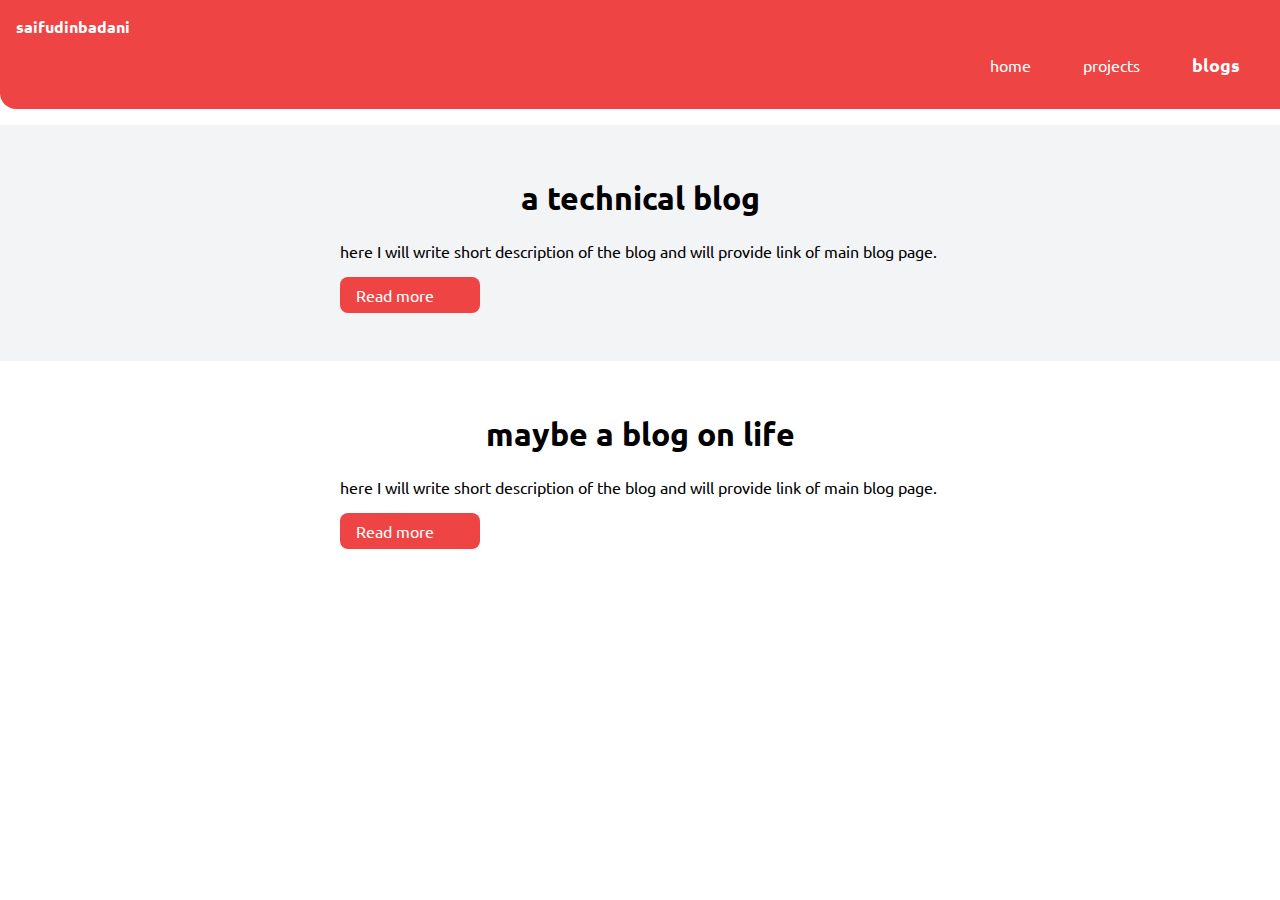
==== blogs.html @ a9aa03f5 "Update: created blog page" ====
<!DOCTYPE html>
<html lang="en">

<head>
    <meta charset="UTF-8">
    <meta http-equiv="X-UA-Compatible" content="IE=edge">
    <meta name="viewport" content="width=device-width, initial-scale=1.0">
    <title>Blogs.html</title>
    <link href="style.css" rel="stylesheet" />
</head>

<body>
    <nav class="navigation container">
        <div class="nav-brand">saifudinbadani</div>
        <ul class="list-non-bullet nav-pills">
            <li class="list-item-inline">
                <a class="link" href="index.html">home</a>
            </li>
            <li class="list-item-inline">
                <a class="link" href="projects.html">projects</a>
            </li>
            <li class="list-item-inline">
                <a class="link link-active" href="blogs.html">blogs</a>
            </li>
        </ul>
    </nav>

    <!-- sections with unordered list -->
    <ul class="list-non-bullet">
        <li>
            <section class="section ow">
                <div class="container container-center">
                    <h1>a technical blog</h1>
                    <p>here I will write short description of the blog and will provide link of main blog page.</p>
                    <a class="link link_primary" href="/">Read more</a>
                </div>
            </section>
        </li>
        <li>
            <section class="section">
                <div class="container container-center">
                    <h1>maybe a blog on life</h1>
                    <p>here I will write short description of the blog and will provide link of main blog page.</p>
                    <a class="link link_primary" href="/">Read more</a>
                </div>
            </section>
        </li>


    </ul>

</body>

</html>
---- style.css ----
@import url('https://fonts.googleapis.com/css2?family=Ubuntu:wght@300;400&display=swap');

:root {
    --primary-color: #EF4444;
    --off-white:  #F3F4F6;
    --gray: #81868f;

}

body {
    font-family: 'Ubuntu';
    margin: 0px;
}

hr {
    margin: 2rem 0rem;
}
/* spaces */

.margin-md {
    margin: 2rem;
}

/* container */
.container{
    padding: 0rem 1rem;
}

.container-center{
    max-width: 600px;
    margin:auto;
}

/* links */

.link {
    box-sizing: border-box;
    text-decoration: none;
    padding: 0.5rem 1rem;
}

.link_primary {
    background-color: var(--primary-color);
    border-radius: 0.5rem;
    color: white;
    display: block;
    max-width: 140px;
    margin: 1rem 1rem 1rem 0rem;
}

.link_secondary {
    color: var(--primary-color);
    border-radius: 0.5rem;
    border: 1px solid var(--primary-color);
    display: block;
    max-width: 140px;
    margin: 1rem 1rem 1rem 0rem;
}

/* lists */

.list-non-bullet {
    list-style: none;
    padding-inline-start: 0px;
}

.list-item-inline{
    display: inline;
    padding: 0rem 0.5rem;
}

.navigation{
    background-color: var(--primary-color);
    color: white;
    padding: 1rem;
    border-bottom-left-radius: 1rem;
}

.navigation .nav-brand {
    font-weight: bold;
}

.navigation .nav-pills {
    text-align: right;
}

.navigation .link {
    color: white;
}

.navigation .link-active {
    font-weight: bolder;
    font-size: large;
}

/* header */

.hero {
    padding: 2rem;
    padding-top: 5rem;
}

.hero .hero-img {
    max-width: 80%;
    width: 350px;
    display: block;
    margin: auto;
}

.hero .hero-heading {
    text-align: center;
    padding-top: 1rem;
    color: var(--gray);
}

.hero .hero-heading .heading-inverted {
    color: var(--primary-color);
}

/* selection */

.section {
    padding: 2rem
}

.section h1 {
    text-align: center;
}

.ow {
    background-color: var(--off-white);
}

/* footer */

.footer {
    background-color: var(--primary-color);
    padding: 4rem  1rem;
    text-align: center;
    color: white;
    border-top-left-radius: 1rem;
}

.footer .link {
    color: white;
}

.footer .footer-header {
    font-weight: bold;
    font-size: large;
}

.footer ul {
    padding-inline-start: 0px;
}

/* projects */

.showcase-list {
    padding: 2rem;
}

/* blogs */

.showcase-blog {
    padding-bottom: 6rem;
}
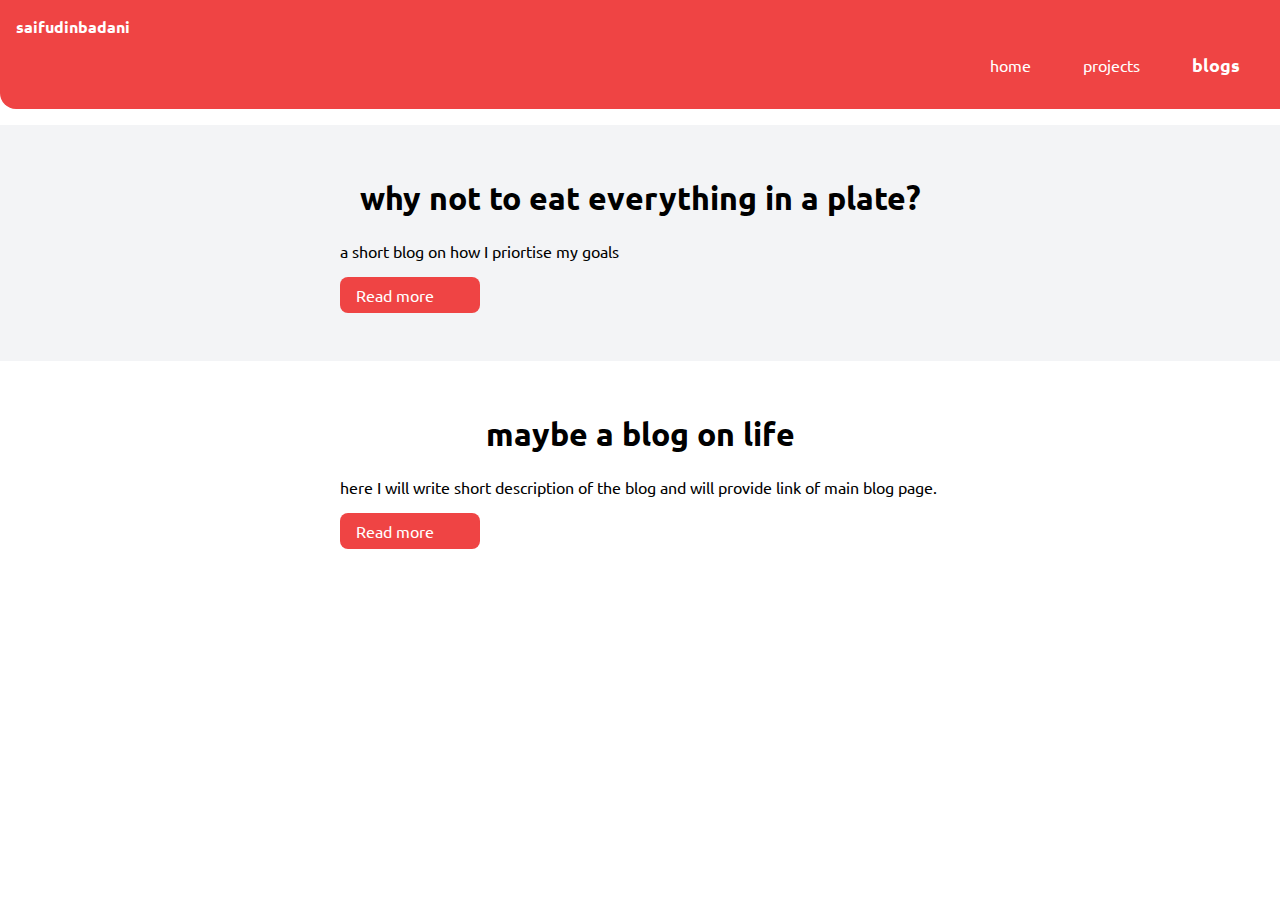
==== commit 290c9a8e: "blog added" ====
--- a/blogs.html
+++ b/blogs.html
@@ -30,9 +30,9 @@
         <li>
             <section class="section ow">
                 <div class="container container-center">
-                    <h1>a technical blog</h1>
-                    <p>here I will write short description of the blog and will provide link of main blog page.</p>
-                    <a class="link link_primary" href="/">Read more</a>
+                    <h1>why not to eat everything in a plate?</h1>
+                    <p>a short blog on how I priortise my goals</p>
+                    <a class="link link_primary" href="https://dev.to/saifudinbadani/why-not-to-eat-everything-in-a-plate-6o6">Read more</a>
                 </div>
             </section>
         </li>
--- a/style.css
+++ b/style.css
@@ -164,4 +164,8 @@
 
 .showcase-blog {
     padding-bottom: 6rem;
+}
+
+ol{
+    list-style: none;
 }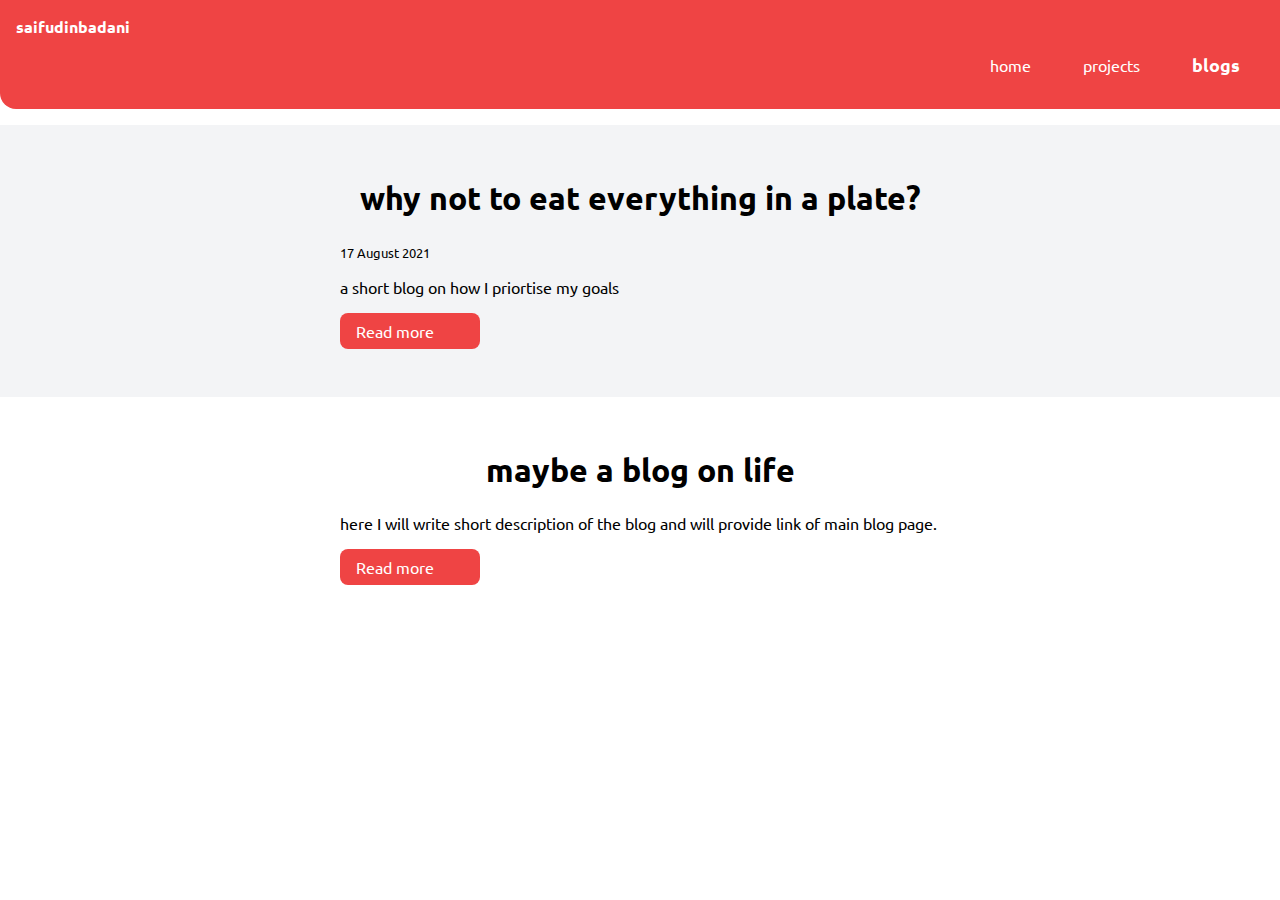
==== commit 593f5e3f: "date added" ====
--- a/blogs.html
+++ b/blogs.html
@@ -31,6 +31,7 @@
             <section class="section ow">
                 <div class="container container-center">
                     <h1>why not to eat everything in a plate?</h1>
+                    <small>17 August 2021</small>
                     <p>a short blog on how I priortise my goals</p>
                     <a class="link link_primary" href="https://dev.to/saifudinbadani/why-not-to-eat-everything-in-a-plate-6o6">Read more</a>
                 </div>
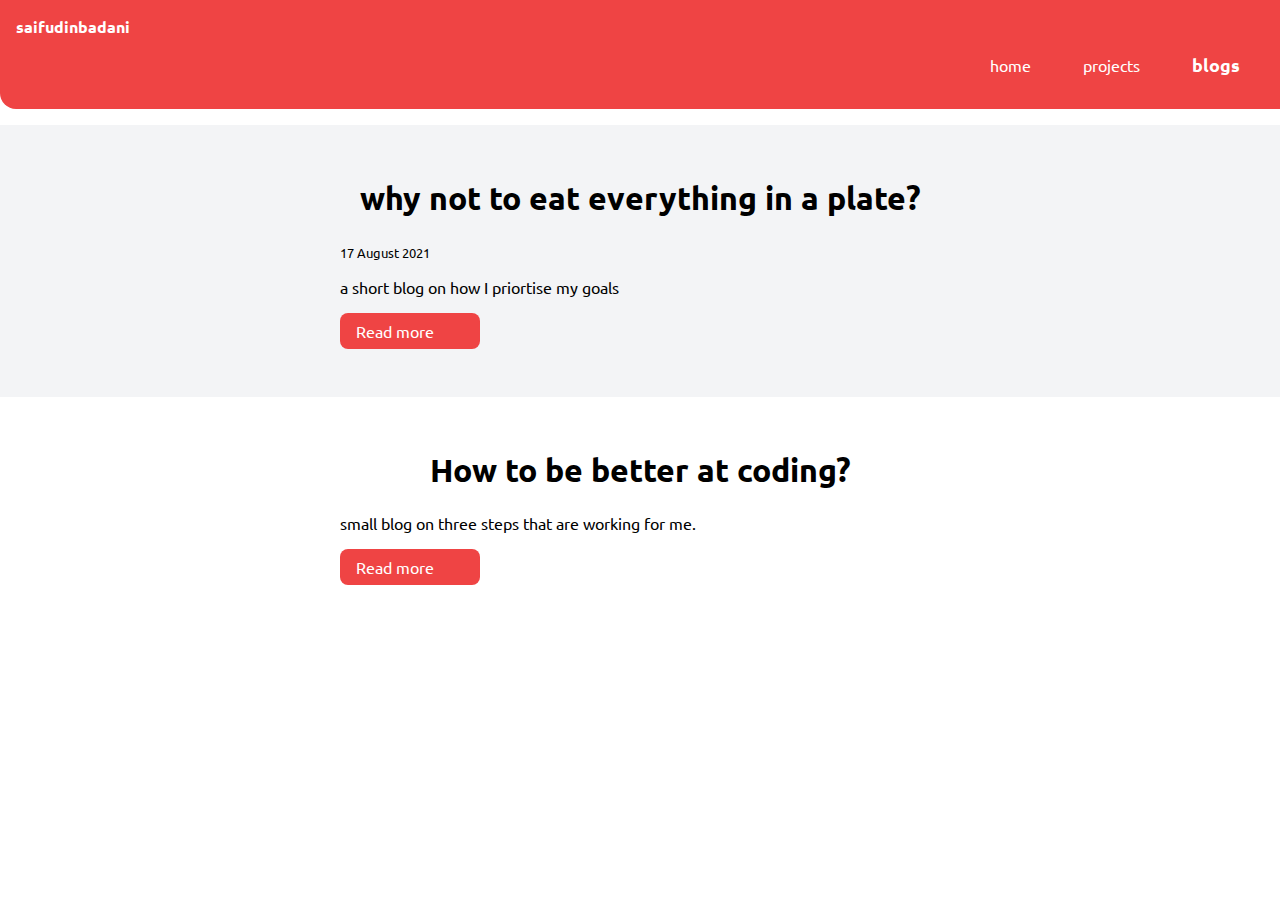
==== commit ce92f4ad: "blog added" ====
--- a/blogs.html
+++ b/blogs.html
@@ -40,9 +40,9 @@
         <li>
             <section class="section">
                 <div class="container container-center">
-                    <h1>maybe a blog on life</h1>
-                    <p>here I will write short description of the blog and will provide link of main blog page.</p>
-                    <a class="link link_primary" href="/">Read more</a>
+                    <h1>How to be better at coding?</h1>
+                    <p>small blog on three steps that are working for me.</p>
+                    <a class="link link_primary" href="https://dev.to/saifudinbadani/how-to-be-better-at-coding-1fmg">Read more</a>
                 </div>
             </section>
         </li>
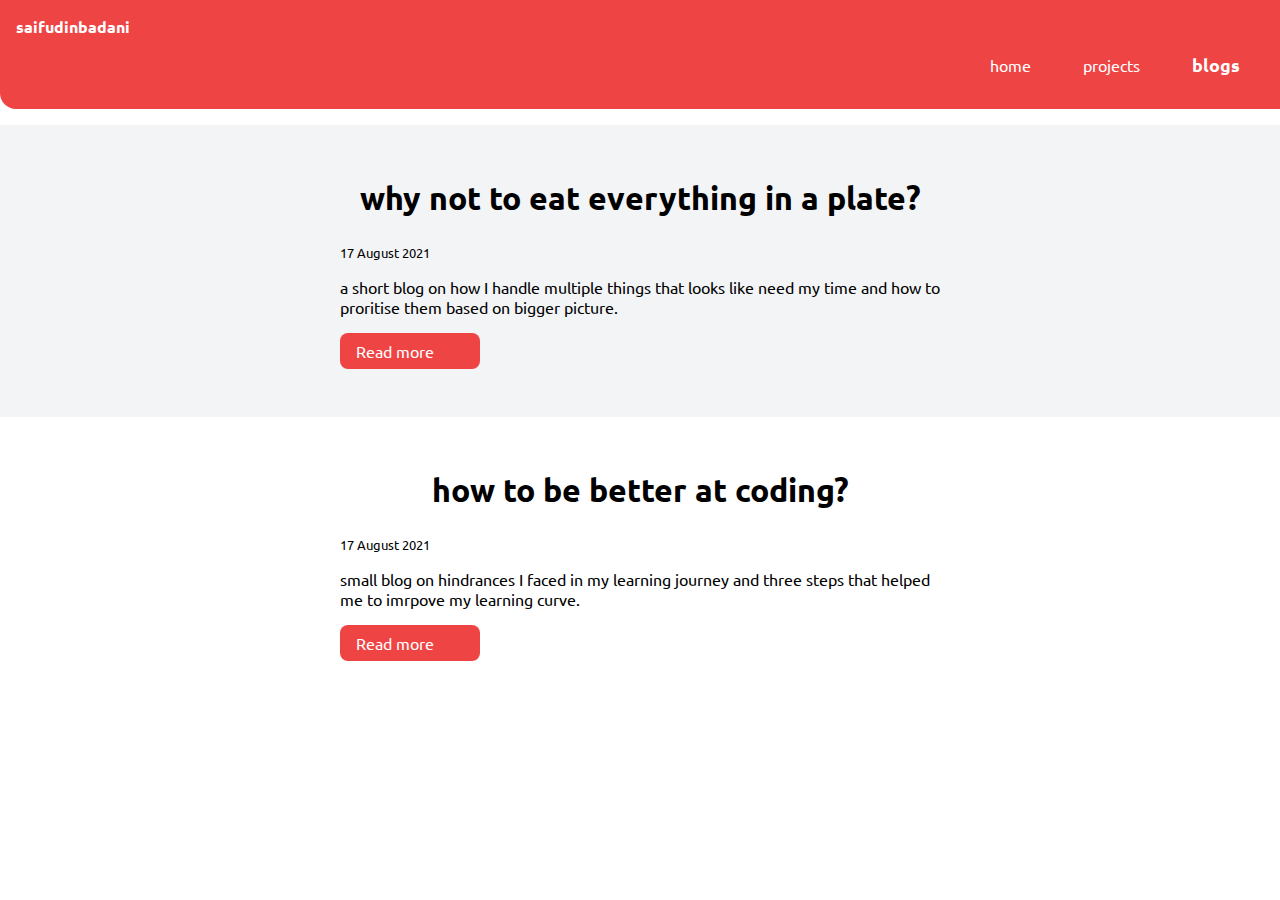
==== commit f2b5ba2c: "doc: edited description in blog section." ====
--- a/blogs.html
+++ b/blogs.html
@@ -32,17 +32,18 @@
                 <div class="container container-center">
                     <h1>why not to eat everything in a plate?</h1>
                     <small>17 August 2021</small>
-                    <p>a short blog on how I priortise my goals</p>
-                    <a class="link link_primary" href="https://dev.to/saifudinbadani/why-not-to-eat-everything-in-a-plate-6o6">Read more</a>
+                    <p>a short blog on how I handle multiple things that looks like need my time and how to proritise them based on bigger picture.</p>
+                    <a class="link link_primary" href="https://dev.to/saifudinbadani/why-not-to-eat-everything-in-a-plate-6o6" target="_blank">Read more</a>
                 </div>
             </section>
         </li>
         <li>
             <section class="section">
                 <div class="container container-center">
-                    <h1>How to be better at coding?</h1>
-                    <p>small blog on three steps that are working for me.</p>
-                    <a class="link link_primary" href="https://dev.to/saifudinbadani/how-to-be-better-at-coding-1fmg">Read more</a>
+                    <h1>how to be better at coding?</h1>
+                    <small>17 August 2021</small>
+                    <p>small blog on hindrances I faced in my learning journey and three steps that helped me to imrpove my learning curve.</p>
+                    <a class="link link_primary" href="https://dev.to/saifudinbadani/how-to-be-better-at-coding-1fmg" target="_blank">Read more</a>
                 </div>
             </section>
         </li>
